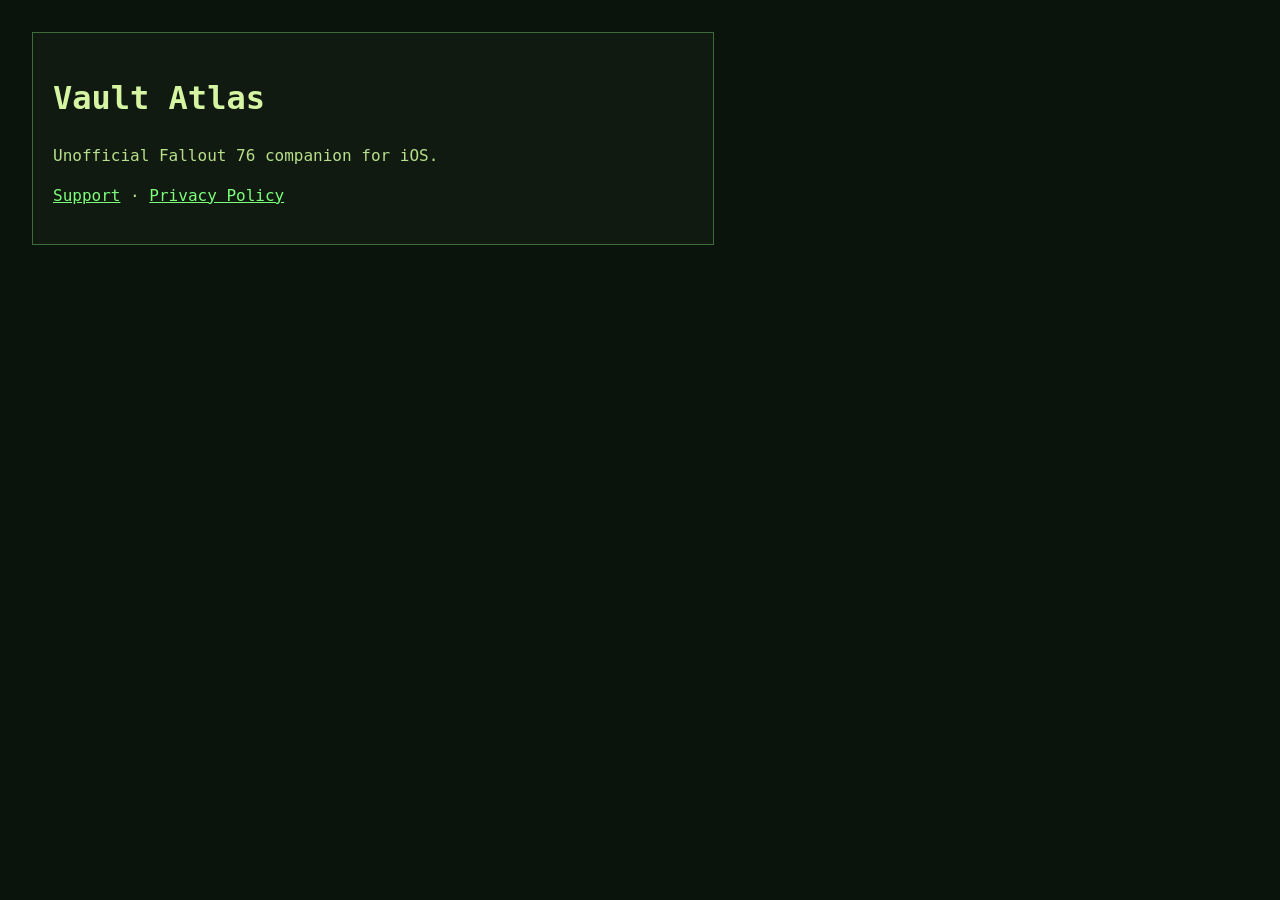
==== index.html @ 96b69b86 "Add Vault Atlas App Store support and privacy pages. Co-authored-by: Cursor <cursoragent@cursor.com>" ====
<!DOCTYPE html>
<html lang="en">
<head>
  <meta charset="utf-8" />
  <meta name="viewport" content="width=device-width, initial-scale=1" />
  <title>Vault Atlas</title>
  <style>
    body { font-family: ui-monospace, SFMono-Regular, Menlo, monospace; background: #0b140c; color: #b8e08a; margin: 0; padding: 2rem; line-height: 1.5; }
    a { color: #7dff7a; }
    h1 { color: #d6f5a3; }
    .card { max-width: 40rem; border: 1px solid #3d6b3a; padding: 1.25rem; background: #101a11; }
  </style>
</head>
<body>
  <div class="card">
    <h1>Vault Atlas</h1>
    <p>Unofficial Fallout 76 companion for iOS.</p>
    <p><a href="support.html">Support</a> · <a href="privacy.html">Privacy Policy</a></p>
  </div>
</body>
</html>
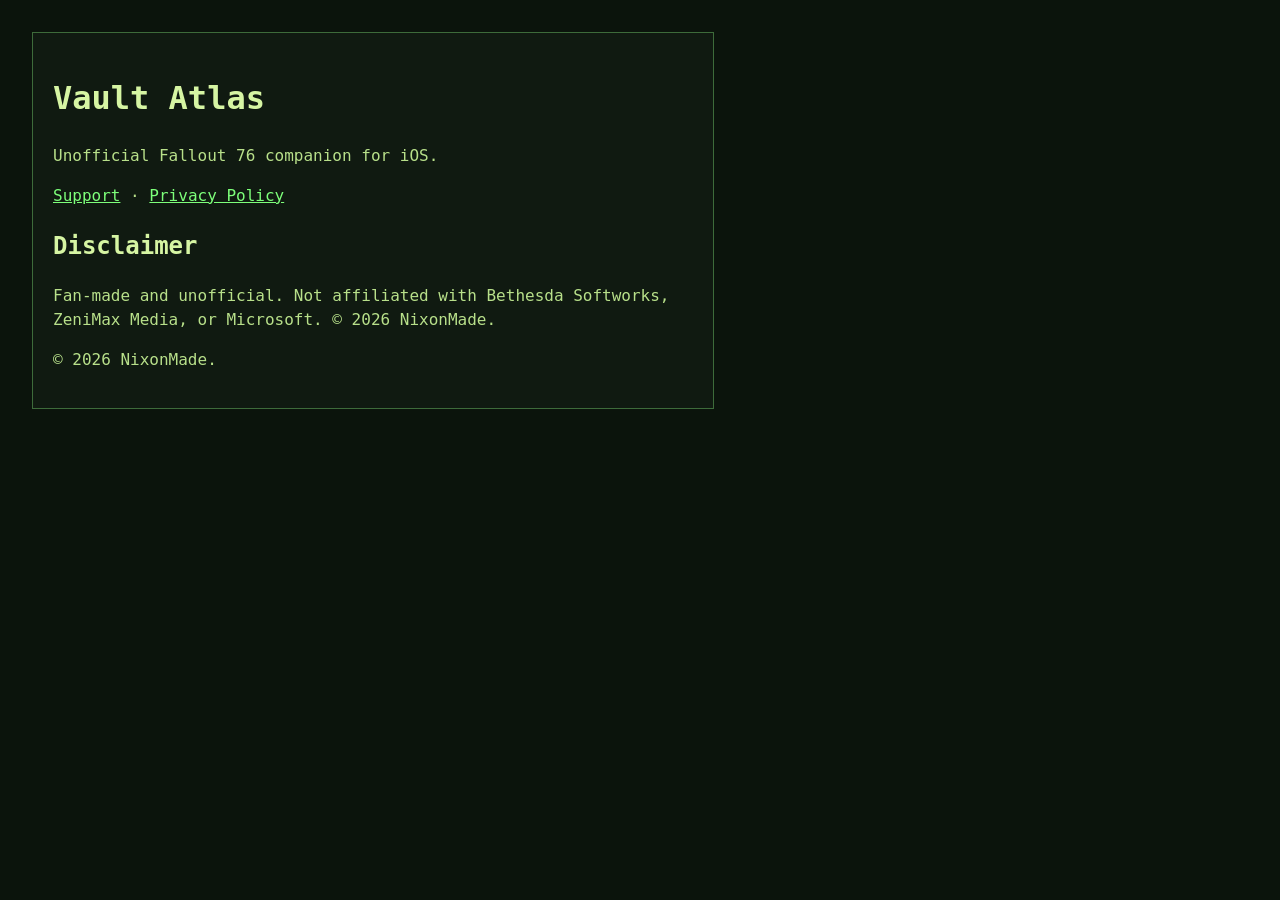
==== commit 609e9c60: "docs: publish the October 20 2026 privacy policy Rebuild privacy.html for NixonMade, add the 2026 co" ====
--- a/index.html
+++ b/index.html
@@ -7,7 +7,7 @@
   <style>
     body { font-family: ui-monospace, SFMono-Regular, Menlo, monospace; background: #0b140c; color: #b8e08a; margin: 0; padding: 2rem; line-height: 1.5; }
     a { color: #7dff7a; }
-    h1 { color: #d6f5a3; }
+    h1, h2 { color: #d6f5a3; }
     .card { max-width: 40rem; border: 1px solid #3d6b3a; padding: 1.25rem; background: #101a11; }
   </style>
 </head>
@@ -16,6 +16,11 @@
     <h1>Vault Atlas</h1>
     <p>Unofficial Fallout 76 companion for iOS.</p>
     <p><a href="support.html">Support</a> · <a href="privacy.html">Privacy Policy</a></p>
+    <h2>Disclaimer</h2>
+    <p>Fan-made and unofficial. Not affiliated with Bethesda Softworks, ZeniMax Media, or Microsoft. © 2026 NixonMade.</p>
+    <footer>
+      <p>© 2026 NixonMade.</p>
+    </footer>
   </div>
 </body>
 </html>
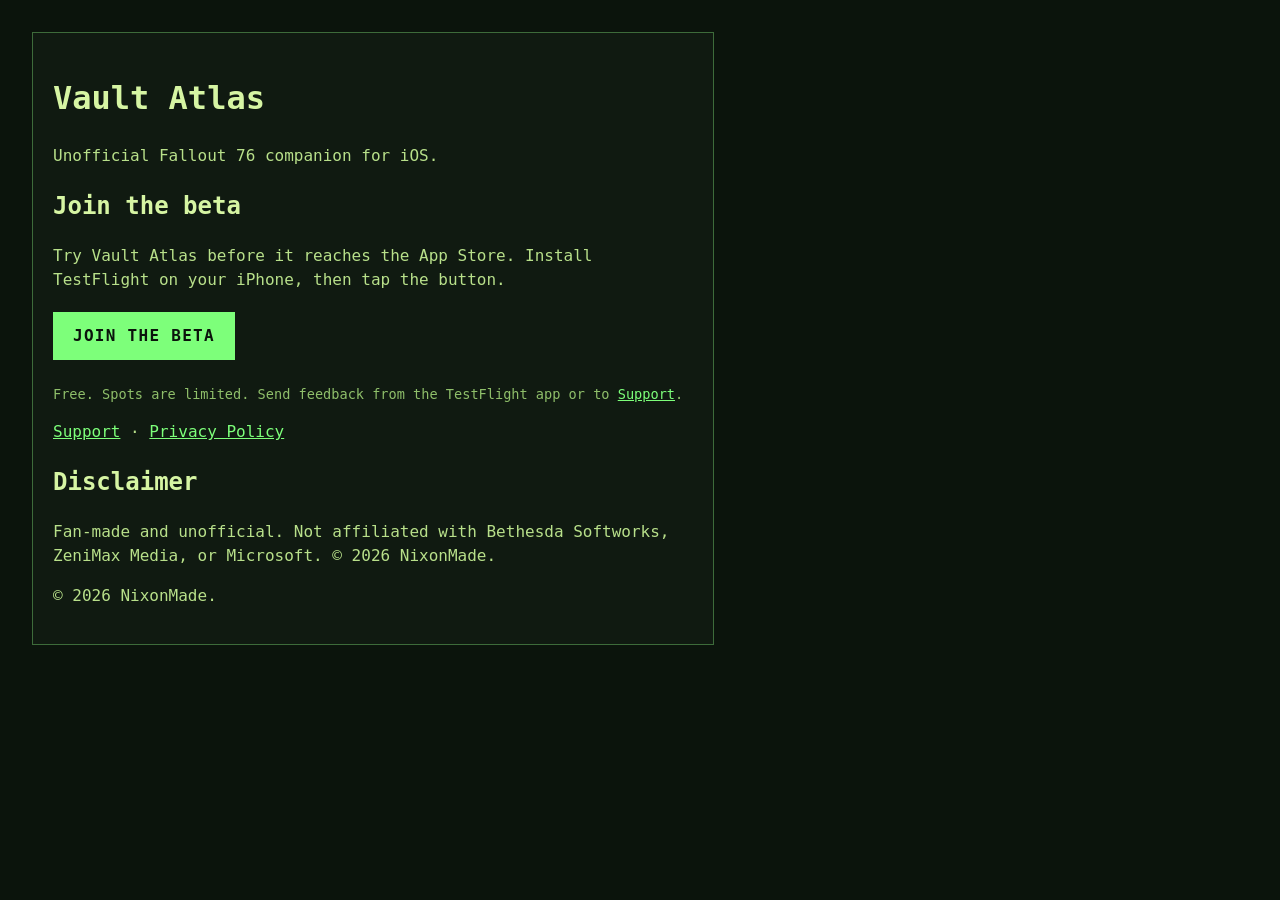
==== commit 1cd42f9f: "Add Join the beta button with the TestFlight public link Co-Authored-By: Claude Opus 5.5 <noreply@an" ====
--- a/index.html
+++ b/index.html
@@ -9,12 +9,18 @@
     a { color: #7dff7a; }
     h1, h2 { color: #d6f5a3; }
     .card { max-width: 40rem; border: 1px solid #3d6b3a; padding: 1.25rem; background: #101a11; }
+    .btn { display: inline-block; margin: .25rem 0 .5rem; padding: .75rem 1.25rem; background: #7dff7a; color: #0b140c; font-weight: bold; letter-spacing: .08em; text-decoration: none; }
+    .note { font-size: .85rem; color: #8fbf6a; }
   </style>
 </head>
 <body>
   <div class="card">
     <h1>Vault Atlas</h1>
     <p>Unofficial Fallout 76 companion for iOS.</p>
+    <h2>Join the beta</h2>
+    <p>Try Vault Atlas before it reaches the App Store. Install TestFlight on your iPhone, then tap the button.</p>
+    <p><a class="btn" href="https://testflight.apple.com/join/azT8erWH" rel="noopener">JOIN THE BETA</a></p>
+    <p class="note">Free. Spots are limited. Send feedback from the TestFlight app or to <a href="support.html">Support</a>.</p>
     <p><a href="support.html">Support</a> · <a href="privacy.html">Privacy Policy</a></p>
     <h2>Disclaimer</h2>
     <p>Fan-made and unofficial. Not affiliated with Bethesda Softworks, ZeniMax Media, or Microsoft. © 2026 NixonMade.</p>
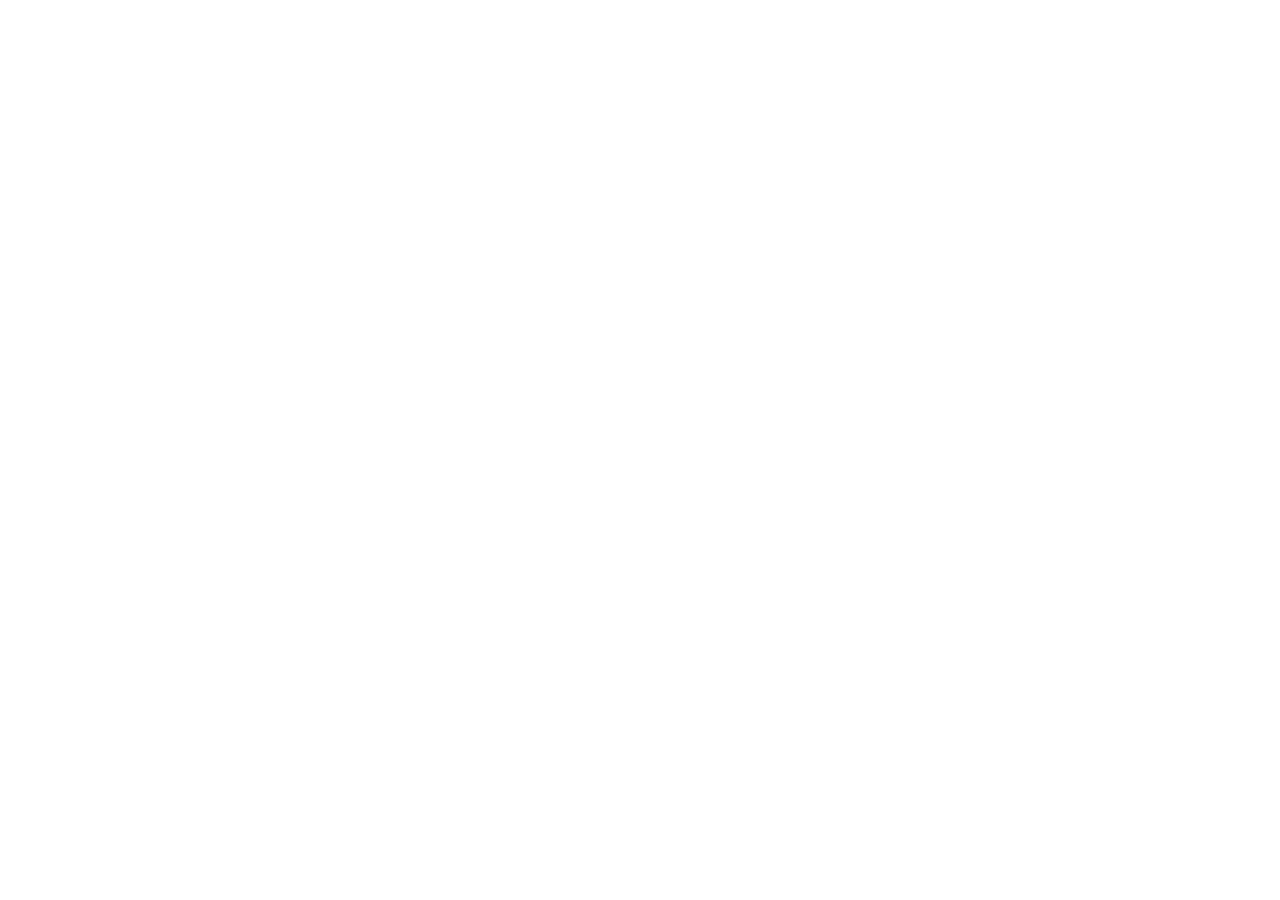
==== commit 0962242b: "Forward the home page to nixonmade.com/vault-atlas and restyle the rest The home page now forwards t" ====
--- a/index.html
+++ b/index.html
@@ -3,30 +3,29 @@
 <head>
   <meta charset="utf-8" />
   <meta name="viewport" content="width=device-width, initial-scale=1" />
+  <meta name="color-scheme" content="dark" />
   <title>Vault Atlas</title>
-  <style>
-    body { font-family: ui-monospace, SFMono-Regular, Menlo, monospace; background: #0b140c; color: #b8e08a; margin: 0; padding: 2rem; line-height: 1.5; }
-    a { color: #7dff7a; }
-    h1, h2 { color: #d6f5a3; }
-    .card { max-width: 40rem; border: 1px solid #3d6b3a; padding: 1.25rem; background: #101a11; }
-    .btn { display: inline-block; margin: .25rem 0 .5rem; padding: .75rem 1.25rem; background: #7dff7a; color: #0b140c; font-weight: bold; letter-spacing: .08em; text-decoration: none; }
-    .note { font-size: .85rem; color: #8fbf6a; }
-  </style>
+  <link rel="canonical" href="https://nixonmade.com/vault-atlas/" />
+  <meta http-equiv="refresh" content="0; url=https://nixonmade.com/vault-atlas/" />
+  <script>location.replace("https://nixonmade.com/vault-atlas/");</script>
+  <link rel="stylesheet" href="assets/site.css" />
 </head>
 <body>
-  <div class="card">
-    <h1>Vault Atlas</h1>
-    <p>Unofficial Fallout 76 companion for iOS.</p>
-    <h2>Join the beta</h2>
-    <p>Try Vault Atlas before it reaches the App Store. Install TestFlight on your iPhone, then tap the button.</p>
-    <p><a class="btn" href="https://testflight.apple.com/join/azT8erWH" rel="noopener">JOIN THE BETA</a></p>
-    <p class="note">Free. Spots are limited. Send feedback from the TestFlight app or to <a href="support.html">Support</a>.</p>
-    <p><a href="support.html">Support</a> · <a href="privacy.html">Privacy Policy</a></p>
-    <h2>Disclaimer</h2>
-    <p>Fan-made and unofficial. Not affiliated with Bethesda Softworks, ZeniMax Media, or Microsoft. © 2026 NixonMade.</p>
-    <footer>
-      <p>© 2026 NixonMade.</p>
-    </footer>
-  </div>
+  <header class="top">
+    <a class="brand" href="https://nixonmade.com/vault-atlas/">Vault Atlas</a>
+    <nav><a href="support.html">Support</a> <a href="privacy.html">Privacy</a></nav>
+  </header>
+  <main>
+    <section class="panel">
+      <p class="kicker">Vault Atlas has moved</p>
+      <h1>Taking you to nixonmade.com</h1>
+      <p>The Vault Atlas page now lives on NixonMade.</p>
+      <a class="btn" href="https://nixonmade.com/vault-atlas/">Go to Vault Atlas</a>
+      <a class="btn quiet" href="https://testflight.apple.com/join/azT8erWH">Join the beta</a>
+    </section>
+  </main>
+  <footer class="foot">
+    <p>Fan-made and unofficial. Not affiliated with Bethesda Softworks, ZeniMax Media, or Microsoft. &copy; 2026 <a href="https://nixonmade.com/">NixonMade</a>.</p>
+  </footer>
 </body>
 </html>
--- a/assets/site.css
+++ b/assets/site.css
@@ -0,0 +1,50 @@
+/* Vault Atlas pages: Pip-Boy green, same tokens as nixonmade.com/vault-atlas/. */
+:root {
+  --bg: #050d05; --surface: #0a1a0a; --raised: #0f240f;
+  --text: #8cfa7a; --sec: #5cb85c; --label: #57a852; --accent: #dbc24c;
+  --border: #428542; --danger: #f28052; --glow: #59e659;
+  --glow-25: rgba(89, 230, 89, 0.25); --scanline: rgba(0, 0, 0, 0.35);
+  --mono: "IBM Plex Mono", ui-monospace, SFMono-Regular, Menlo, monospace;
+}
+* { box-sizing: border-box; }
+html { background: var(--bg); }
+body {
+  margin: 0; min-height: 100vh; color: var(--text); font: 16px/1.6 var(--mono);
+  background:
+    repeating-linear-gradient(to bottom, transparent 0 2px, var(--scanline) 2px 3px),
+    radial-gradient(ellipse at top, #0c2a0c 0%, var(--bg) 70%);
+}
+a { color: var(--text); text-decoration-color: var(--border); text-underline-offset: 3px; }
+a:hover { color: #c8ffbf; text-decoration-color: var(--glow); }
+.top {
+  display: flex; align-items: center; justify-content: space-between; gap: 1rem;
+  max-width: 46rem; margin: 0 auto; padding: 1.25rem 1rem .5rem;
+  font-size: .8rem; letter-spacing: .18em; text-transform: uppercase;
+}
+.top .brand { color: var(--text); text-decoration: none; font-weight: 700; text-shadow: 0 0 8px var(--glow-25); }
+.top nav { display: flex; gap: 1rem; flex-wrap: wrap; }
+.top nav a { color: var(--sec); text-decoration: none; }
+.top nav a:hover, .top nav a[aria-current] { color: var(--text); }
+main { max-width: 46rem; margin: 0 auto; padding: .5rem 1rem 2rem; }
+.panel {
+  background: var(--surface); border: 1px solid var(--border); border-radius: 6px;
+  padding: 1.5rem; box-shadow: 0 0 24px var(--glow-25) inset, 0 0 0 1px #000;
+}
+.kicker { margin: 0 0 .25rem; color: var(--label); font-size: .75rem; letter-spacing: .22em; text-transform: uppercase; }
+h1 { margin: 0 0 .5rem; font-size: 1.6rem; line-height: 1.25; text-transform: uppercase; letter-spacing: .04em; text-shadow: 0 0 10px var(--glow-25); overflow-wrap: anywhere; }
+h2 { margin: 1.75rem 0 .5rem; color: var(--accent); font-size: .8rem; font-weight: 600; letter-spacing: .2em; text-transform: uppercase; }
+h2::before { content: "// "; color: var(--label); }
+p, li { color: #b9f5ad; }
+.muted { color: var(--sec); font-size: .85rem; }
+.btn {
+  display: block; width: 100%; margin-top: .75rem; padding: .9rem 1rem; text-align: center;
+  font: 700 .95rem var(--mono); letter-spacing: .12em; text-transform: uppercase; text-decoration: none;
+  cursor: pointer; border: 1px solid var(--glow); border-radius: 4px; background: var(--text); color: var(--bg);
+  box-shadow: 0 0 16px var(--glow-25);
+}
+.btn:hover { background: #b4ffa8; color: var(--bg); }
+.btn.quiet { background: transparent; color: var(--text); box-shadow: none; }
+.btn.quiet:hover { background: var(--raised); }
+.foot { max-width: 46rem; margin: 0 auto; padding: 0 1rem 2.5rem; color: var(--label); font-size: .75rem; }
+.foot a { color: var(--sec); }
+@media (max-width: 480px) { .panel { padding: 1.1rem; } h1 { font-size: 1.3rem; } }
